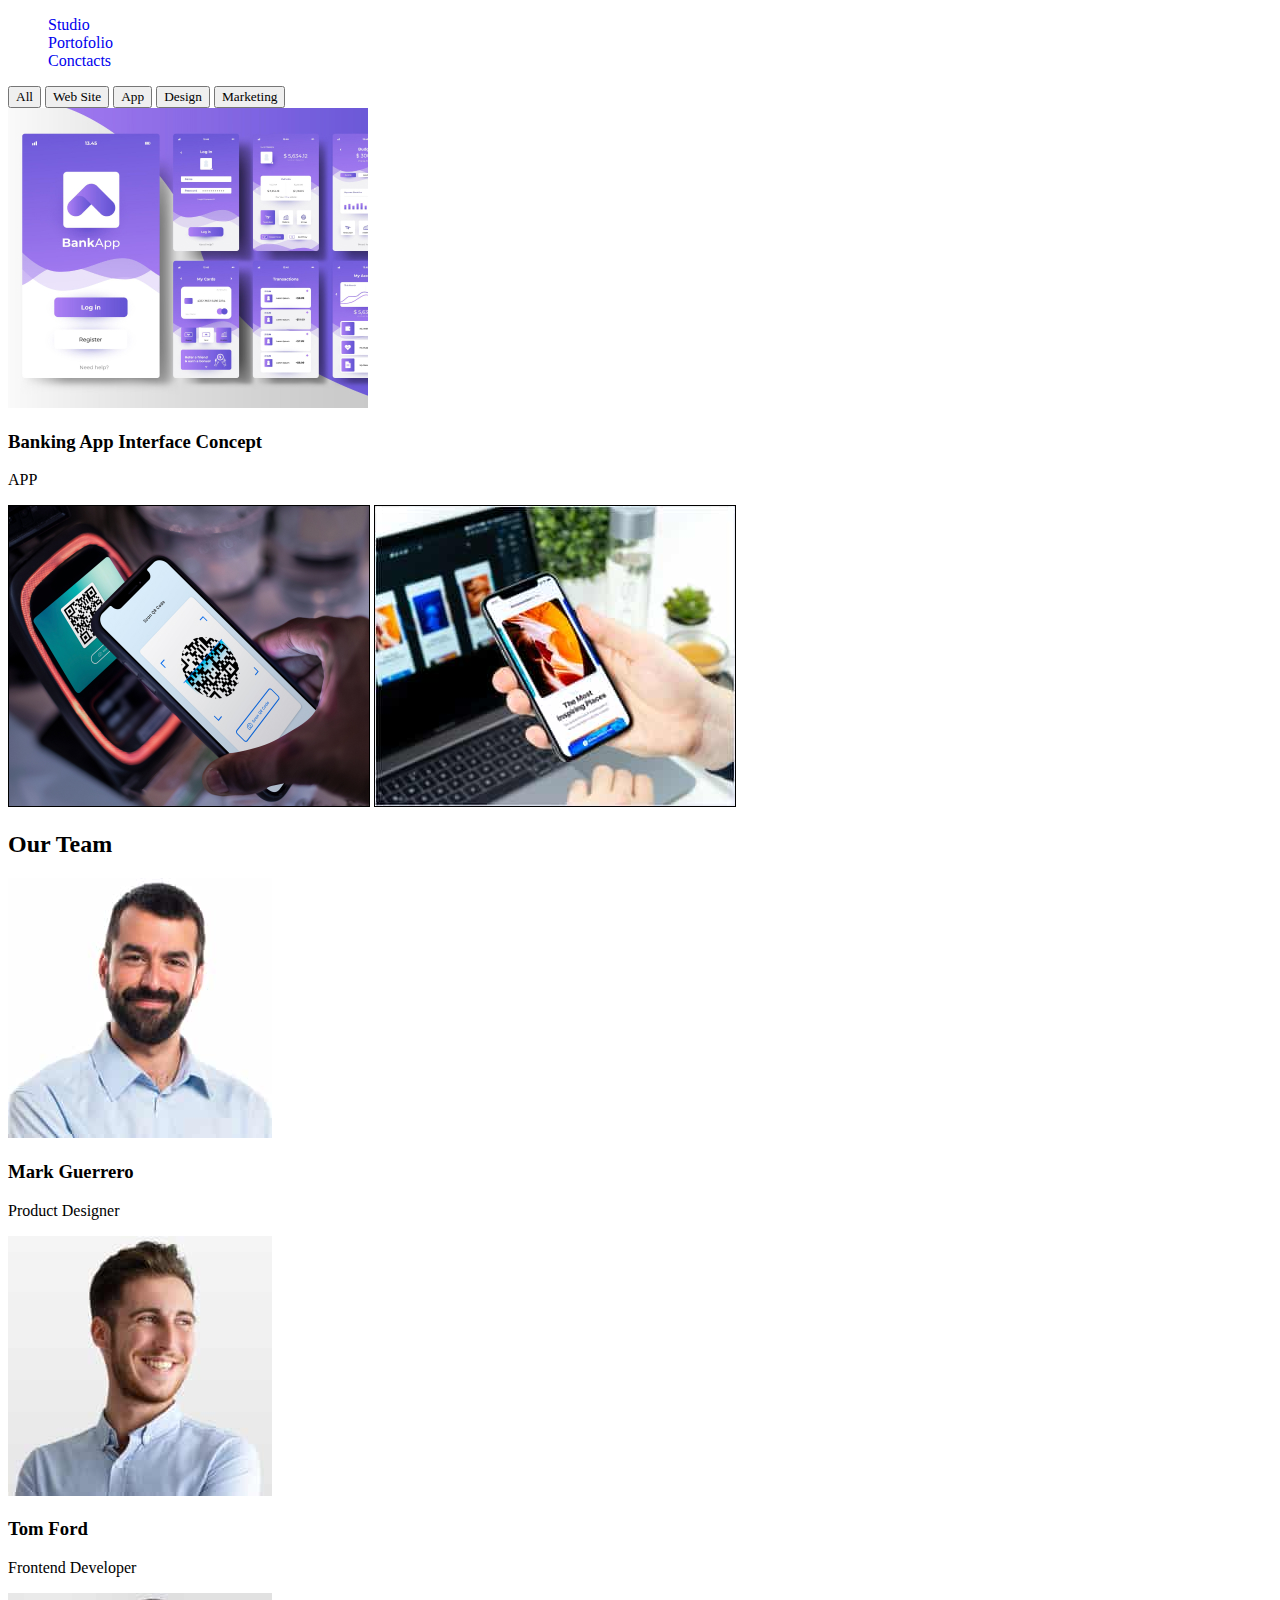
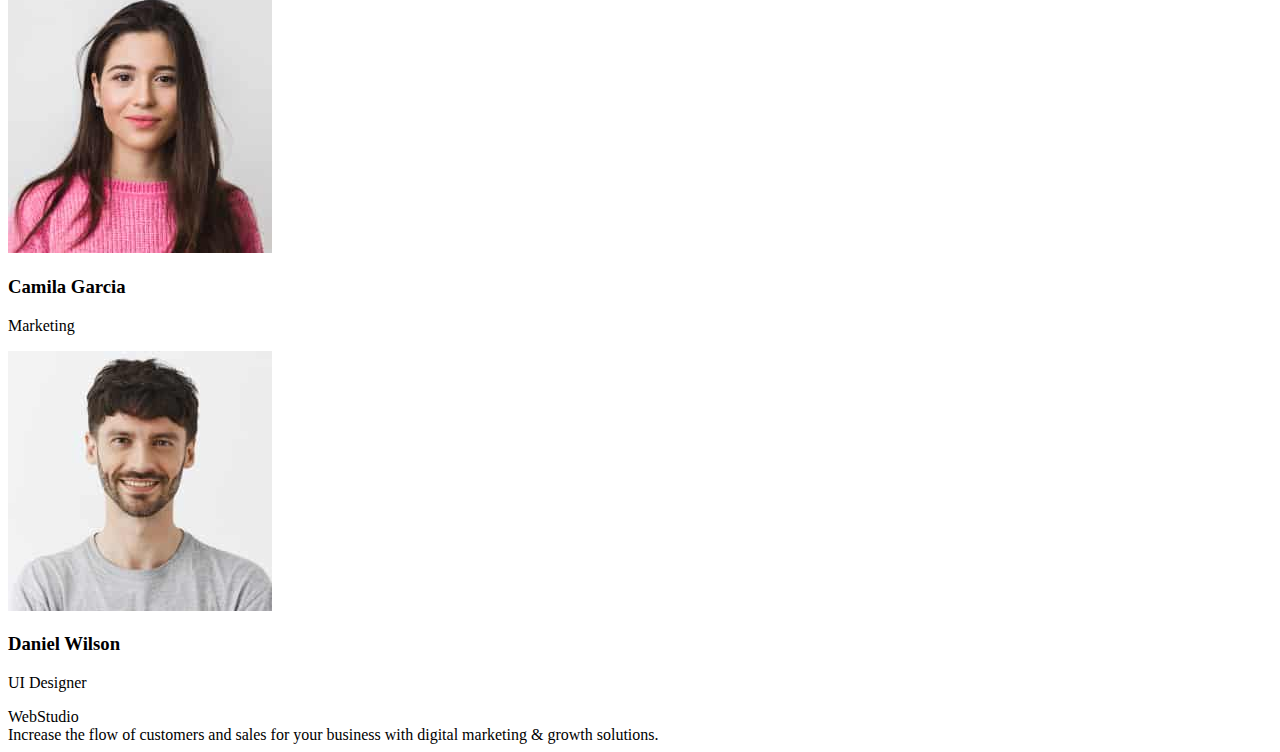
==== Portofolio.html @ 1ba69058 "Apdate Page Portofolio - Style" ====
<!DOCTYPE html>
<html lang="en">
  <head>
    <meta charset="UTF-8" />
    <meta name="viewport" content="width=device-width, initial-scale=1.0" />
    <title>WebStudio</title>
    <link rel="preconnect" href="https://fonts.googleapis.com" />
    <link rel="preconnect" href="https://fonts.gstatic.com" crossorigin />
    <link
      href="https://fonts.googleapis.com/css2?family=Raleway:ital,wght@0,100..900;1,100..900&family=Roboto:ital,wght@0,100;0,300;0,400;0,500;0,700;0,900;1,100;1,300;1,400;1,500;1,700;1,900&display=swap"
      rel="stylesheet"
    />
    <link rel="stylesheet" href="style.css" />
  </head>

  <body>
    <nav class="main-nav">
      <ul>
        <li>
          <a href="index.html">Studio</a>
        </li>
        <li>
          <a href="Portofolio.html">Portofolio</a>
        </li>
        <li>
          <a href="Conctacts.html">Conctacts</a>
        </li>
      </ul>
    </nav>
    <main>
        <section>
            <button type="button">All</button>
            <button type="button">Web Site</button>
            <button type="button">App</button>
            <button type="button">Design</button>
            <button type="button">Marketing</button>
        </section>
        <sections>
            <div>
                <img
                src="./images/img (12).jpg"
                alt="App"
                width="360px"
                height="300px"
            />
            <h3>Banking App Interface Concept</h3>
            <p>APP</p>
            </div>
            <img
              src="./images/img (13).jpg"
              alt="Cashless Payment"
              width="360px"
              height="300px"
              border="1px"
            />
            <img
              src="./images/Mobile Phone.jpg"
              alt="Mobile Phone"
              width="360px"
              height="300px"
              border="1px"
            />
          </li>
        </ul>
        </sections>
        <section>
        <h2>Our Team</h2>
        <div>
          <img
            src="images/img (4).jpg"
            alt="Mark Guerrero - Product Designer"
            width="264px"
            height="260px"
          />
          <h3>Mark Guerrero</h3>
          <p>Product Designer</p>
        </div>
        <div>
          <img
            src="images/img (1) (1).jpg"
            alt="Tom Ford - Frontend Developer"
            width="264px"
            height="260px"
          />
          <h3>Tom Ford</h3>
          <p>Frontend Developer</p>
        </div>
        <div>
          <img
            src="images/img (2) (1).jpg"
            alt="Camila Garcia - Marketing"
            width="264px"
            height="260px"
          />
          <h3>Camila Garcia</h3>
          <p>Marketing</p>
        </div>
        <div>
          <img
            src="images/img (3) (1).jpg"
            alt="Daniel Wilson - UI Designer"
            width="264px"
            height="260px"
          />
          <h3>Daniel Wilson</h3>
          <p>UI Designer</p>
        </div>
      </section>
    </main>

    <footer>
      <logo>WebStudio</logo><br />
      <span
        >Increase the flow of customers and sales for your business with digital
        marketing & growth solutions.</span
      >
    </footer>
    </main>
  </body>
</html>
---- style.css ----
:root {
  --link-color: #ffffff;
  --social-link-color: #434455;

  --link-color_hover: #2e2f42;
  --heading-fontilamily: "Raleway", sans-serif;
  --heading-fontilamily: "Roboto", sans-serif;
}

* {
  font-family: var(--text-font-family);
}
.global-header {
  background-color: #ffffff;
}

.global-header .main-nav a,
.global-header .main-nav a:visited {
  color: var=(--link-color);
  font-weight: 500;
}

ul {
  list-style-type: none;
}

.global-header .main-nav a.hover {
  color: var=(--link-color_hover);
  cursor: pointer;
}

a {
  text-decoration: none;
}
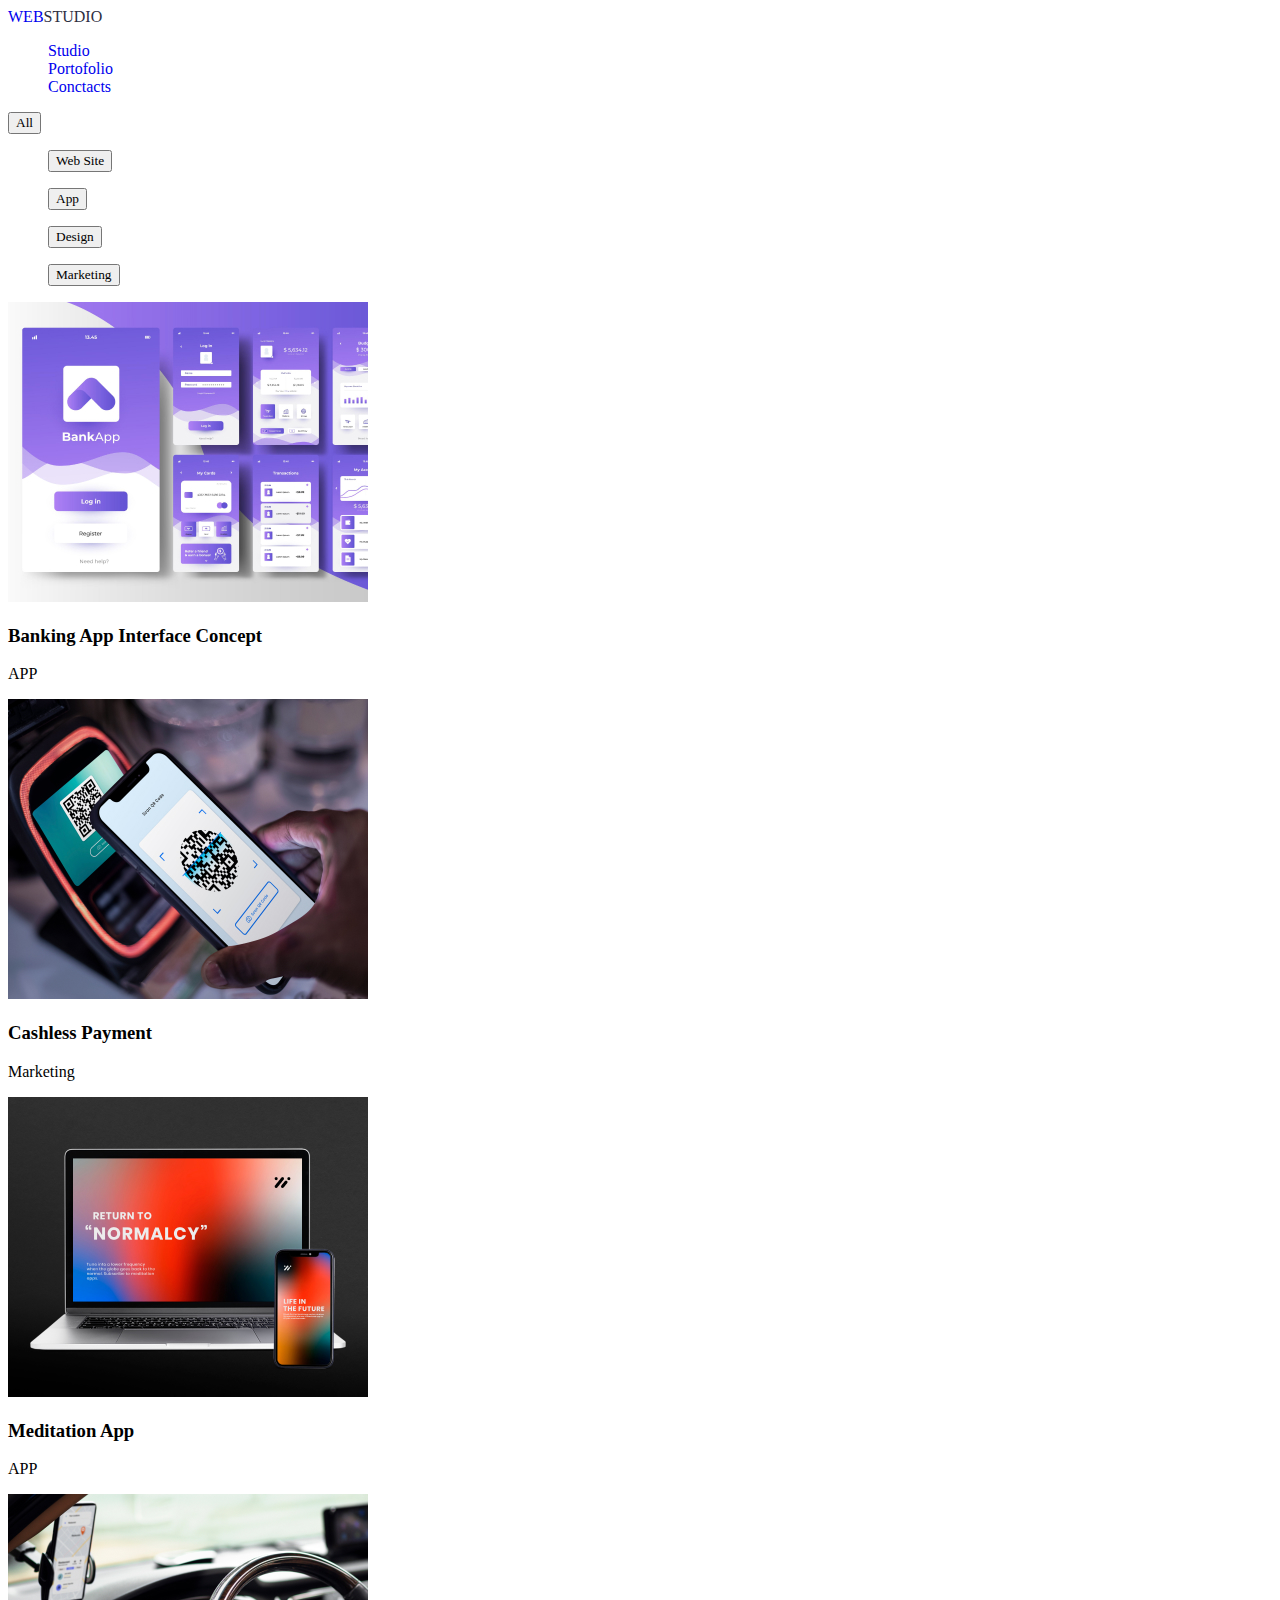
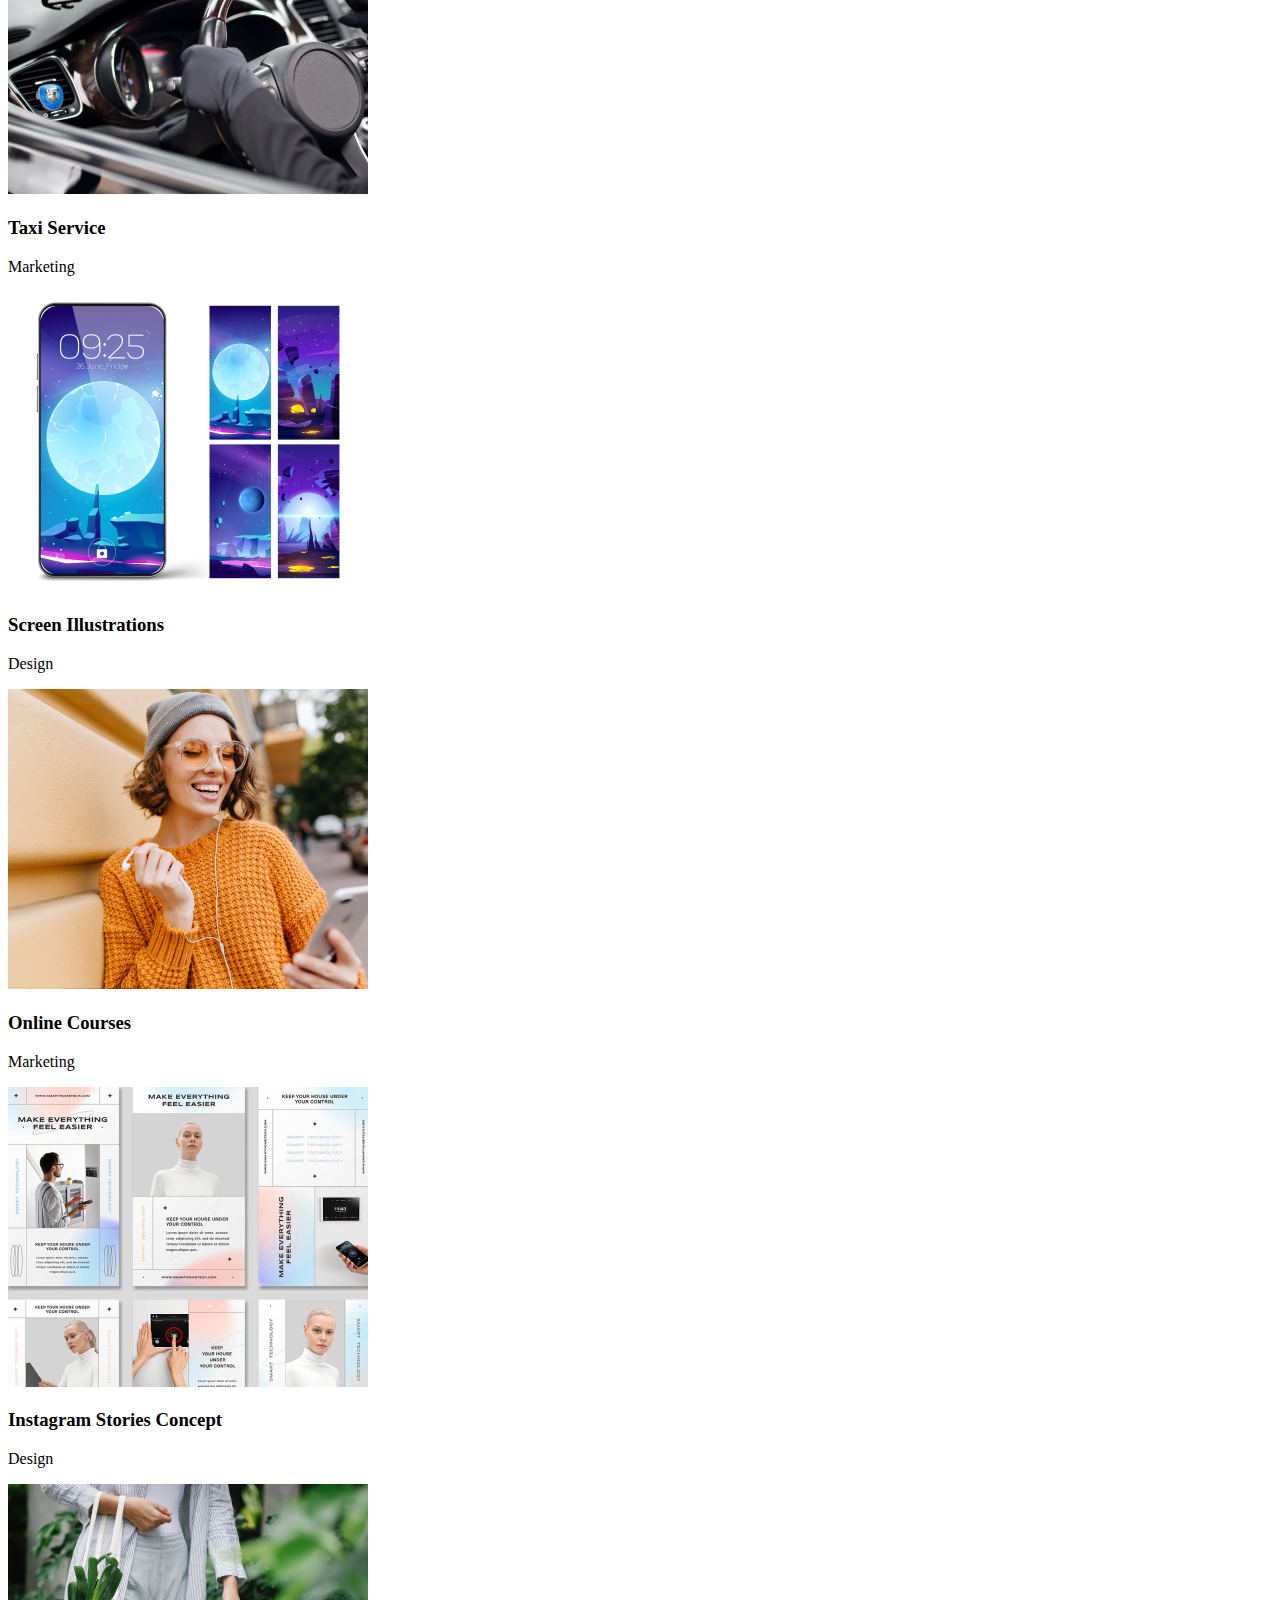
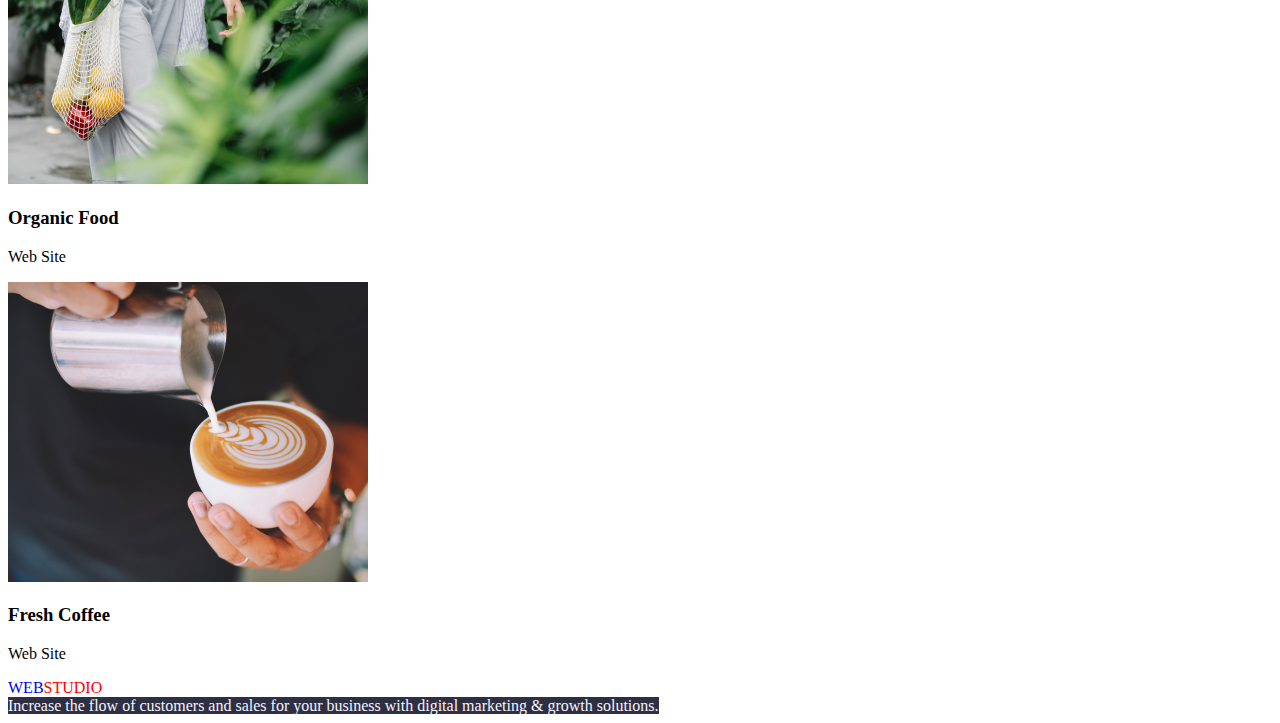
==== commit c110a9b2: "Update Style Portofolio" ====
--- a/Portofolio.html
+++ b/Portofolio.html
@@ -3,7 +3,7 @@
   <head>
     <meta charset="UTF-8" />
     <meta name="viewport" content="width=device-width, initial-scale=1.0" />
-    <title>WebStudio</title>
+    <title>Portofolio</title>
     <link rel="preconnect" href="https://fonts.googleapis.com" />
     <link rel="preconnect" href="https://fonts.gstatic.com" crossorigin />
     <link
@@ -14,6 +14,8 @@
   </head>
 
   <body>
+    <link rel="STUDIO" href="Portofolio.html" />
+    <a href="Portofolio.html" class="logo">WEB</a>
     <nav class="main-nav">
       <ul>
         <li>
@@ -29,91 +31,135 @@
     </nav>
     <main>
         <section>
-            <button type="button">All</button>
-            <button type="button">Web Site</button>
-            <button type="button">App</button>
-            <button type="button">Design</button>
-            <button type="button">Marketing</button>
+          <button type="button" class="button-first">All</button>
         </section>
+        <ul>
+            <li>
+              <button type="button" class="button-website">Web Site</button>
+            </li>
+        </ul>
+        <ul>
+          <li>
+            <button type="button" class="button-app">App</button>
+          </li>
+        </ul>
+        <ul>
+          <li>
+            <button type="button" class="button-designe">Design</button>
+          </li>
+        </ul>
+        <ul>
+          <li>
+            <button type="button" class="button-marketing">Marketing</button>
+          </li>
+        </ul>
         <sections>
             <div>
-                <img
-                src="./images/img (12).jpg"
-                alt="App"
-                width="360px"
-                height="300px"
-            />
-            <h3>Banking App Interface Concept</h3>
-            <p>APP</p>
+              <img
+              src="./images.portofolio/img (12).jpg"
+              alt="Banking App Interface Concept"
+              width="360px"
+              height="300px"
+              />
+              <h3>Banking App Interface Concept</h3>
+              <p>APP</p>
             </div>
-            <img
-              src="./images/img (13).jpg"
+            <div>
+              <img
+              src="./images.portofolio/img (13).jpg"
               alt="Cashless Payment"
               width="360px"
               height="300px"
-              border="1px"
-            />
-            <img
-              src="./images/Mobile Phone.jpg"
-              alt="Mobile Phone"
+              />
+              <h3>Cashless Payment</h3>
+              <p>Marketing</p>
+            </div>
+            <div>
+              <img
+              src="./images.portofolio/img (5).jpg"
+              alt="Meditation App"
               width="360px"
               height="300px"
-              border="1px"
-            />
-          </li>
-        </ul>
-        </sections>
-        <section>
-        <h2>Our Team</h2>
-        <div>
-          <img
-            src="images/img (4).jpg"
-            alt="Mark Guerrero - Product Designer"
-            width="264px"
-            height="260px"
-          />
-          <h3>Mark Guerrero</h3>
-          <p>Product Designer</p>
-        </div>
-        <div>
-          <img
-            src="images/img (1) (1).jpg"
-            alt="Tom Ford - Frontend Developer"
-            width="264px"
-            height="260px"
-          />
-          <h3>Tom Ford</h3>
-          <p>Frontend Developer</p>
-        </div>
-        <div>
-          <img
-            src="images/img (2) (1).jpg"
-            alt="Camila Garcia - Marketing"
-            width="264px"
-            height="260px"
-          />
-          <h3>Camila Garcia</h3>
-          <p>Marketing</p>
-        </div>
-        <div>
-          <img
-            src="images/img (3) (1).jpg"
-            alt="Daniel Wilson - UI Designer"
-            width="264px"
-            height="260px"
-          />
-          <h3>Daniel Wilson</h3>
-          <p>UI Designer</p>
-        </div>
+              />
+              <h3>Meditation App</h3>
+              <p>APP</p>
+            </div>
+       </sections>
+       <sections>
+            <div>
+              <img
+              src="./images.portofolio/img (8).jpg"
+              alt="Taxi Service"
+              width="360px"
+              height="300px"
+              />
+              <h3>Taxi Service</h3>
+              <p>Marketing</p>
+            </div>
+            <div>
+              <img
+              src="./images.portofolio/img (7).jpg"
+              alt="Screen Illustrations"
+              width="360px"
+              height="300px"
+              />
+              <h3>Screen Illustrations</h3>
+              <p>Design</p>
+            </div>
+            <div>
+              <img
+              src="./images.portofolio/img (6).jpg"
+              alt="Online Courses"
+              width="360px"
+              height="300px"
+              />
+              <h3>Online Courses</h3>
+              <p>Marketing</p>
+            </div>
+       </sections>
+       <sections>
+            <div>
+              <img
+              src="./images.portofolio/img (9).jpg"
+              alt="Instagram Stories Concept"
+              width="360px"
+              height="300px"
+              />
+              <h3>Instagram Stories Concept</h3>
+              <p>Design</p>
+            </div>
+            <div>
+              <img
+              src="./images.portofolio/img (10).jpg"
+              alt="Organic Food"
+              width="360px"
+              height="300px"
+              />
+              <h3>Organic Food</h3>
+              <p>Web Site</p>
+            </div>
+            <div>
+              <img
+              src="./images.portofolio/img (11).jpg"
+              alt="Fresh Coffee"
+              width="360px"
+              height="300px"
+              />
+              <h3>Fresh Coffee</h3>
+              <p>Web Site</p>
+            </div>
+       </sections>
+      </main>
+    <footer>
+        <section class="global-footer">
+        <link rel="STUDIO" href="index.html" />
+        <a href="index.html" class="logo-footer">WEB</a>
+        <br />
+        <span class="footer-title"
+          >Increase the flow of customers and sales for your business with
+          digital marketing & growth solutions.
+        </span>
       </section>
-    </main>
-
-    <footer>
-      <logo>WebStudio</logo><br />
-      <span
-        >Increase the flow of customers and sales for your business with digital
-        marketing & growth solutions.</span
-      >
     </footer>
     </main>
   </body>
--- a/style.css
+++ b/style.css
@@ -12,6 +12,14 @@
 }
 .global-header {
   background-color: #ffffff;
+}
+
+.webstudio .png .web {
+  text-color: #4d5ae5;
+}
+
+.webstudio .png .studio {
+  text-color: #2e2f42;
 }
 
 .global-header .main-nav a,
@@ -32,3 +40,39 @@
 a {
   text-decoration: none;
 }
+
+.hero-section .hero-title {
+  background-color: var(--link-color_hover);
+  width: 1440px;
+  height: 600px;
+  top: 72px;
+}
+
+.button-servise {
+  background-color: #4d5ae5;
+  border-radius: 4px;
+  color: var(--link-color);
+  width: 169px;
+  height: 56px;
+  top: 428px;
+  padding: 16px, 32px, 16px, 32px;
+  font-size: 16px;
+  line-height: 24px;
+  gap: 10px;
+  cursor: pointer;
+}
+
+.logo::after {
+  content: "STUDIO";
+  color: #2e2f42;
+}
+
+.global-footer .footer-title {
+  background-color: #2e2f42;
+  color: #f4f4fd;
+}
+
+.logo-footer::after {
+  content: "STUDIO";
+  color: red;
+}
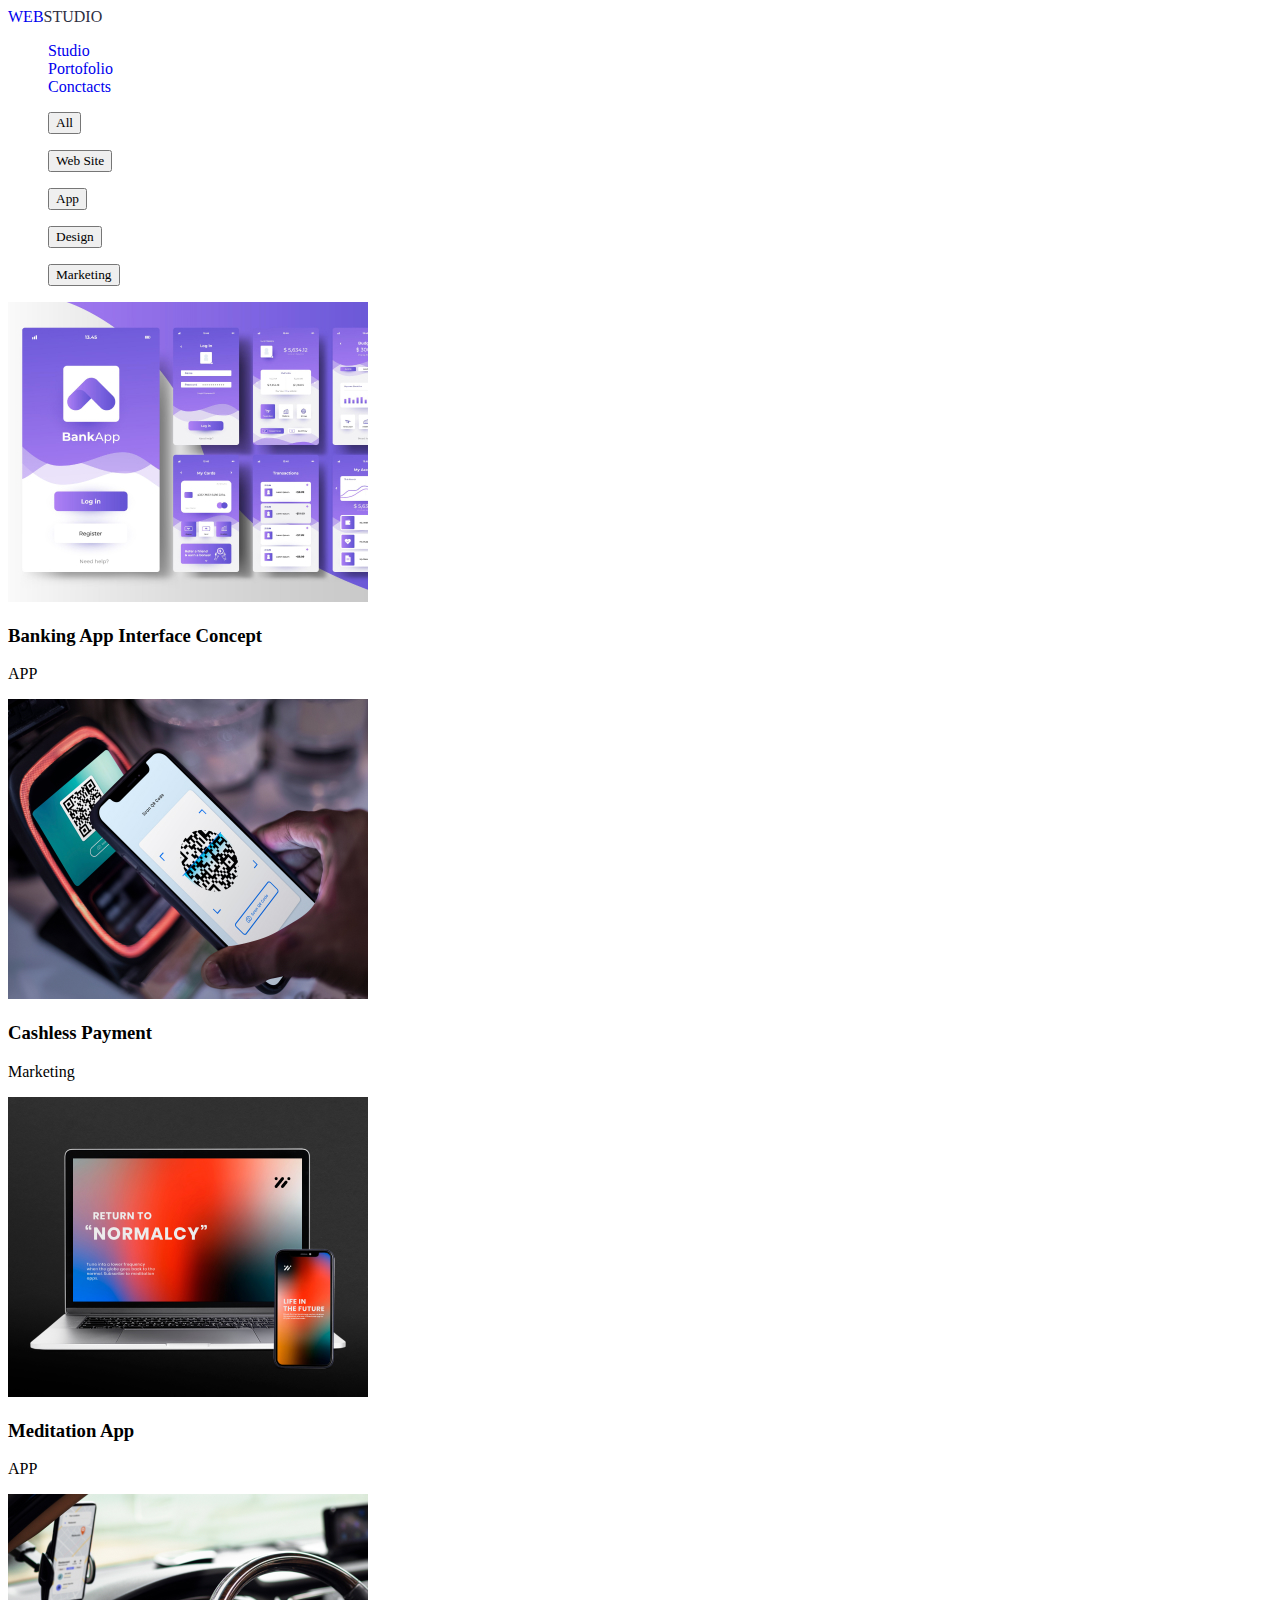
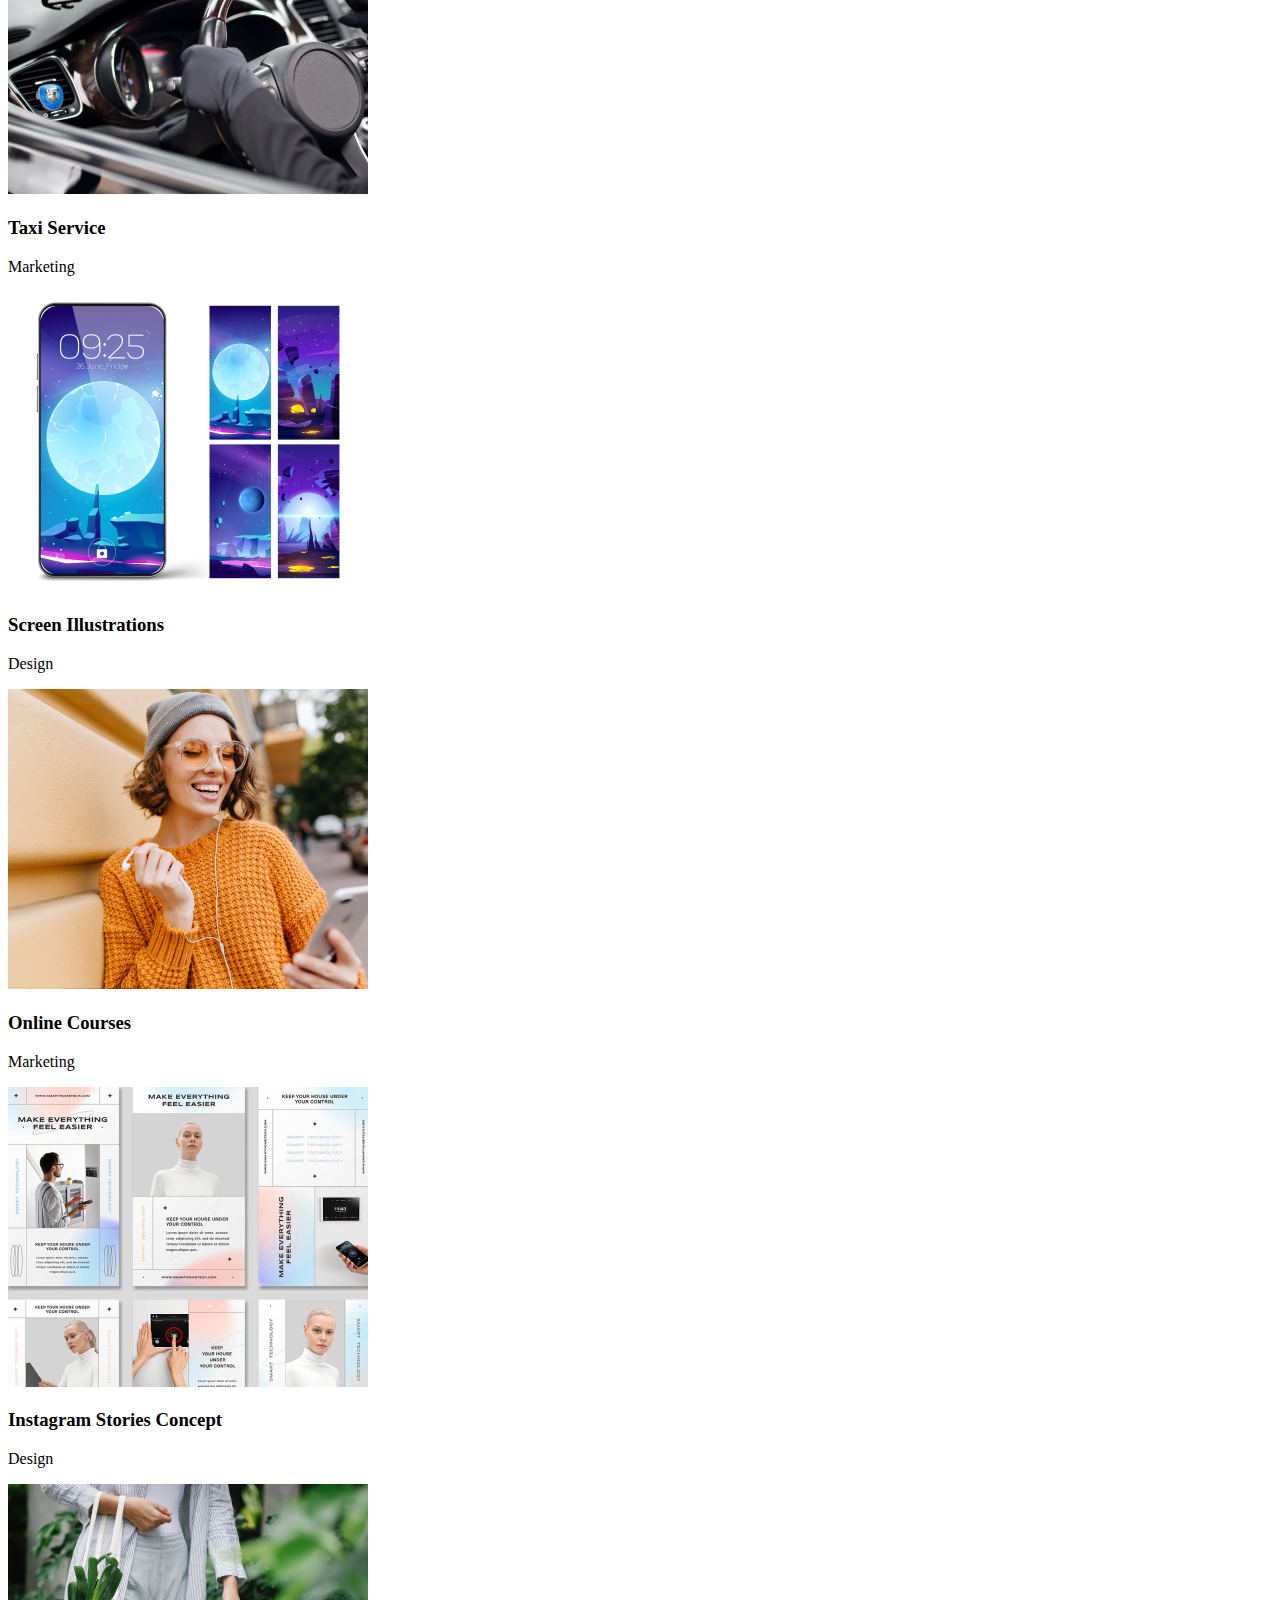
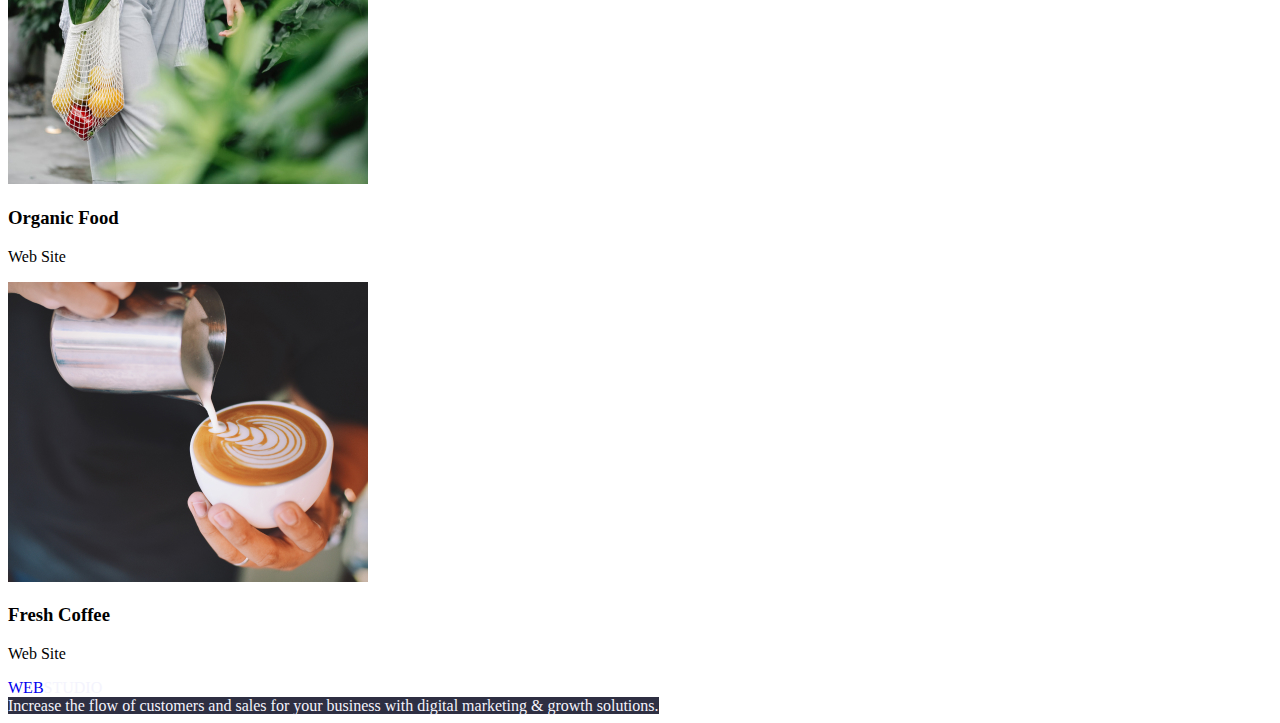
==== commit 19f2c90c: "Update Style Portofolio" ====
--- a/Portofolio.html
+++ b/Portofolio.html
@@ -12,7 +12,6 @@
     />
     <link rel="stylesheet" href="style.css" />
   </head>
-
   <body>
     <link rel="STUDIO" href="Portofolio.html" />
     <a href="Portofolio.html" class="logo">WEB</a>
@@ -30,9 +29,11 @@
       </ul>
     </nav>
     <main>
-        <section>
-          <button type="button" class="button-first">All</button>
-        </section>
+        <ul>
+          <li>
+            <button type="button" class="button-all">All</button>
+          </li>
+        </ul>
         <ul>
             <li>
               <button type="button" class="button-website">Web Site</button>
@@ -84,8 +85,8 @@
               <h3>Meditation App</h3>
               <p>APP</p>
             </div>
-       </sections>
-       <sections>
+        </sections>
+        <sections>
             <div>
               <img
               src="./images.portofolio/img (8).jpg"
@@ -116,8 +117,8 @@
               <h3>Online Courses</h3>
               <p>Marketing</p>
             </div>
-       </sections>
-       <sections>
+        </sections>
+        <sections>
             <div>
               <img
               src="./images.portofolio/img (9).jpg"
@@ -148,19 +149,19 @@
               <h3>Fresh Coffee</h3>
               <p>Web Site</p>
             </div>
-       </sections>
+        </sections>
       </main>
-    <footer>
-        <section class="global-footer">
-        <link rel="STUDIO" href="index.html" />
-        <a href="index.html" class="logo-footer">WEB</a>
-        <br />
-        <span class="footer-title"
-          >Increase the flow of customers and sales for your business with
-          digital marketing & growth solutions.
-        </span>
-      </section>
-    </footer>
+        <footer>
+          <section class="global-footer">
+            <link rel="STUDIO" href="index.html" />
+            <a href="index.html" class="logo-footer">WEB</a>
+            <br />
+            <span class="footer-title"
+              >Increase the flow of customers and sales for your business with
+              digital marketing & growth solutions.
+           </span>
+          </section>
+        </footer>
     </main>
   </body>
 </html>
--- a/style.css
+++ b/style.css
@@ -45,7 +45,6 @@
   background-color: var(--link-color_hover);
   width: 1440px;
   height: 600px;
-  top: 72px;
 }
 
 .button-servise {
@@ -58,7 +57,6 @@
   padding: 16px, 32px, 16px, 32px;
   font-size: 16px;
   line-height: 24px;
-  gap: 10px;
   cursor: pointer;
 }
 
@@ -74,5 +72,5 @@
 
 .logo-footer::after {
   content: "STUDIO";
-  color: red;
+  color: #f4f4fd;
 }
